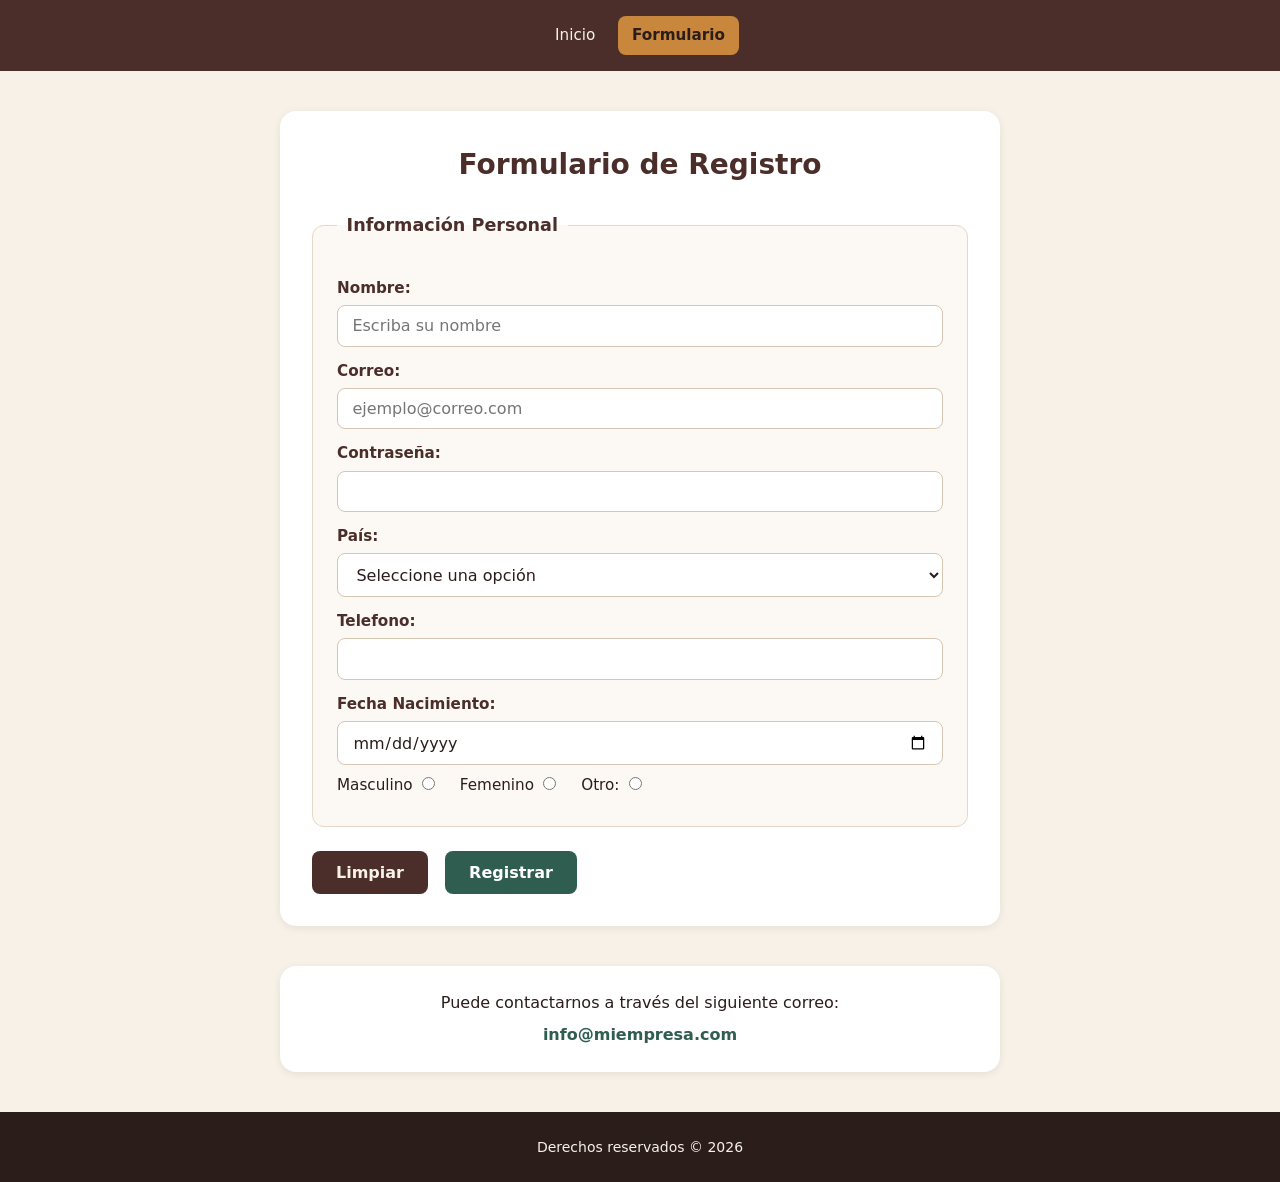
==== formulario.html @ 1a930ae5 "Remove unused styles for range and color input types" ====
<!DOCTYPE html>
<html lang="es">
<head>
    <meta charset="UTF-8">
    <meta name="viewport" content="width=device-width, initial-scale=1.0">
    <title>Document</title>
    <link rel="stylesheet" href="CSS/formulario.css">

</head>
<body>
    <header>
        <nav>

            <a href="index.html">Inicio</a>
            <a href="02_formulario.html">Formulario</a>

        </nav>
    </header>

    <section id="formulario">
        <h2>Formulario de Registro</h2>
    <form action="">

    <fieldset>
        <legend>Información Personal</legend>

        <label for="nombre">Nombre:</label>
        <input type="text" id="nombre" name="nombre" placeholder="Escriba su nombre" minlength="3" maxlength="50" required>
    
        <label for="correo">Correo:</label>
        <input type="email" id="correo" name="correo" placeholder="ejemplo@correo.com" required>
    
        <label for="contraseña">Contraseña:</label>
        <input type="password" id="contraseña" name="contraseña"        required>

        <label for="pais">País:</label>
        <select id="pais" name="pais" required>

            <option value="" selected disabled>Seleccione una opción</option> 

            <option value="colombia">Colombia</option>

            <option value="argentina">Argentina</option>

            <option value="chile">Chile</option>

            <option value="mexico">México</option>

            <option value="peru">Perú</option>

            <option value="ecuador">Ecuador</option>

        </select>

        <label for="telefono">Telefono:</label>
        <input type="tel"  id="telefono" name="telefono" required>

        <label for="fecha_nacimiento">Fecha Nacimiento:</label>
        <input type="date" id="fecha_nacimiento" name="fecha_nacimiento">

        <label for="masculino">Masculino</label>
        <input type="radio" id="masculino" name="genero" value="masculino">

        <label for="femenino">Femenino</label>
        <input type="radio" id="femenino" name="genero" value="femenino">

        <label for="otro">Otro:</label>
        <input type="radio" id="otro" name="genero" value="otro">
    
    </fieldset>

        <input type="reset" value="Limpiar">

        <button type="button">Registrar</button>

    </form>
    </section>

    <section id="contacto">
        <p>Puede contactarnos a través del siguiente correo: </p>
        <a href="mailto:info@miempresa.com">info@miempresa.com</a>
    </section>

    <footer>
        <p>Derechos reservados &copy; 2026</p>
    </footer>

</body>
</html>
---- CSS/formulario.css ----
* {
  box-sizing: border-box;
  margin: 0;
  padding: 0;
}

html {
  font-size: 100%;
  scroll-behavior: smooth;
}

body {
  font-family: system-ui, "Segoe UI", Roboto, Arial, sans-serif;
  font-size: 1rem;
  line-height: 1.6;
  color: #2b1d1a;
  background-color: #f7f1e8;
}

a {
  color: inherit;
  text-decoration: none;
}

/* Header y Navegación */
header {
  background-color: #4b2e2a;
  color: #f7f1e8;
  padding: 1rem 5%;
}

header nav {
  max-width: 1100px;
  margin: 0 auto;
  display: flex;
  flex-wrap: wrap;
  justify-content: center;
  gap: 0.5rem;
}

header nav a {
  display: block;
  padding: 0.45rem 0.9rem;
  border-radius: 0.5rem;
  font-size: 0.95rem;
  transition: background-color 0.2s ease;
}

header nav a:hover {
  background-color: rgba(255, 255, 255, 0.15);
}

/* Resalta la página actual en el menú */
header nav a[href="02_formulario.html"] {
  background-color: #c8873d;
  color: #2b1d1a;
  font-weight: 700;
}

/* Contenedor del Formulario */
#formulario {
  width: 90%;
  max-width: 720px;
  margin: 2.5rem auto;
  background-color: #ffffff;
  padding: 2rem;
  border-radius: 1rem;
  box-shadow: 0 2px 8px rgba(0, 0, 0, 0.08);
}

#formulario h2 {
  font-size: 1.75rem;
  color: #4b2e2a;
  text-align: center;
  margin-bottom: 1.5rem;
}

/* Fieldsets */
fieldset {
  border: 1px solid #e5d8c5;
  border-radius: 0.75rem;
  padding: 1.5rem;
  margin-bottom: 1.5rem;
  background-color: #fcf9f5;
}

legend {
  color: #4b2e2a;
  font-weight: 700;
  font-size: 1.1rem;
  padding: 0 0.6rem;
}

/* Etiquetas y campos generales */
label {
  display: block;
  font-weight: 600;
  color: #4b2e2a;
  font-size: 0.95rem;
  margin-top: 0.75rem;
  margin-bottom: 0.3rem;
}

input[type="text"],
input[type="email"],
input[type="password"],
input[type="tel"],
input[type="date"],
select,
textarea {
  width: 100%;
  padding: 0.65rem 0.9rem;
  border: 1px solid #d5c5b3;
  border-radius: 0.5rem;
  background-color: #ffffff;
  color: #2b1d1a;
  font-family: inherit;
  font-size: 1rem;
  transition: border-color 0.2s ease, box-shadow 0.2s ease;
}

input:focus,
select:focus,
textarea:focus {
  outline: none;
  border-color: #2f5d50;
  box-shadow: 0 0 0 3px rgba(47, 93, 80, 0.15);
}

textarea {
  resize: vertical;
  min-height: 120px;
}

/* Radios y Checkboxes alineados en línea */
label:has(+ input[type="radio"]),
label:has(+ input[type="checkbox"]) {
  display: inline-block;
  font-weight: 400;
  color: #2b1d1a;
  margin-top: 0.5rem;
  margin-right: 0.25rem;
  cursor: pointer;
}

input[type="radio"],
input[type="checkbox"] {
  accent-color: #2f5d50;
  margin-right: 1.25rem;
  cursor: pointer;
}

/* Input de archivo */
input[type="file"] {
  display: block;
  width: 100%;
  margin-bottom: 1.5rem;
  font-family: inherit;
  font-size: 0.95rem;
  color: #4b2e2a;
}

input[type="file"]::file-selector-button {
  background-color: #f7f1e8;
  color: #4b2e2a;
  border: 1px solid #d5c5b3;
  padding: 0.5rem 1rem;
  border-radius: 0.5rem;
  font-weight: 600;
  margin-right: 0.75rem;
  cursor: pointer;
  transition: background-color 0.2s ease;
}

input[type="file"]::file-selector-button:hover {
  background-color: #e8dccb;
}

/* Botones de Limpiar y Registrar */
input[type="reset"],
form button {
  padding: 0.75rem 1.5rem;
  border: none;
  border-radius: 0.5rem;
  font-family: inherit;
  font-size: 1rem;
  font-weight: 700;
  cursor: pointer;
  transition: background-color 0.2s ease;
}

input[type="reset"] {
  background-color: #4b2e2a;
  color: #f7f1e8;
  margin-right: 0.75rem;
}

input[type="reset"]:hover {
  background-color: #2b1d1a;
}

form button {
  background-color: #2f5d50;
  color: #ffffff;
}

form button:hover {
  background-color: #23473d;
}

/* Sección de Contacto */
#contacto {
  width: 90%;
  max-width: 720px;
  margin: 0 auto 2.5rem;
  background-color: #ffffff;
  padding: 1.5rem;
  border-radius: 1rem;
  text-align: center;
  box-shadow: 0 2px 8px rgba(0, 0, 0, 0.08);
}

#contacto a {
  display: inline-block;
  margin-top: 0.4rem;
  color: #2f5d50;
  font-weight: 700;
}

#contacto a:hover {
  text-decoration: underline;
}

/* Footer */
footer {
  background-color: #2b1d1a;
  color: #f7f1e8;
  text-align: center;
  padding: 1.5rem 5%;
  font-size: 0.875rem;
}

footer a {
  display: inline-block;
  margin-top: 0.4rem;
  color: #c8873d;
  font-weight: 600;
}

footer a:hover {
  text-decoration: underline;
}

/* Responsivo para móviles */
@media (max-width: 600px) {
  #formulario {
    padding: 1.25rem;
  }

  fieldset {
    padding: 1rem;
  }

  input[type="reset"],
  form button {
    width: 100%;
    margin-right: 0;
    margin-bottom: 0.75rem;
  }
}
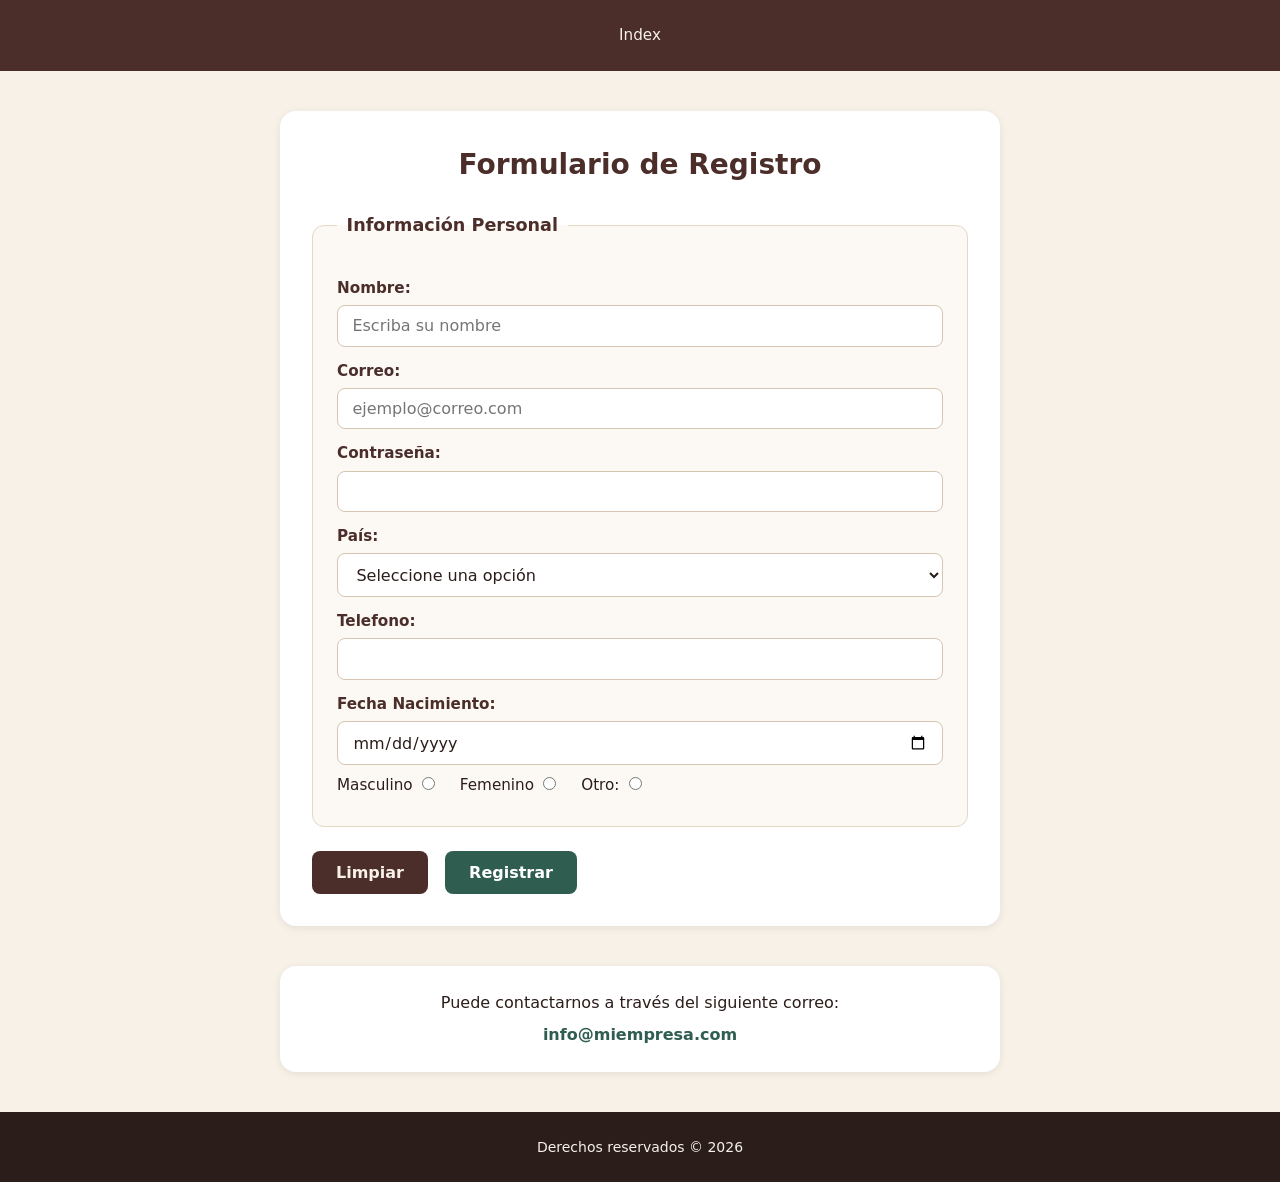
==== commit cea06c9a: "Creación de sessionStorage" ====
--- a/formulario.html
+++ b/formulario.html
@@ -3,17 +3,15 @@
 <head>
     <meta charset="UTF-8">
     <meta name="viewport" content="width=device-width, initial-scale=1.0">
-    <title>Document</title>
+    <title>Login</title>
     <link rel="stylesheet" href="CSS/formulario.css">
+    <script src="JS/sessionStorage.js" defer></script>
 
 </head>
 <body>
     <header>
         <nav>
-
-            <a href="index.html">Inicio</a>
-            <a href="02_formulario.html">Formulario</a>
-
+            <a href="index.html">Index</a>
         </nav>
     </header>
 
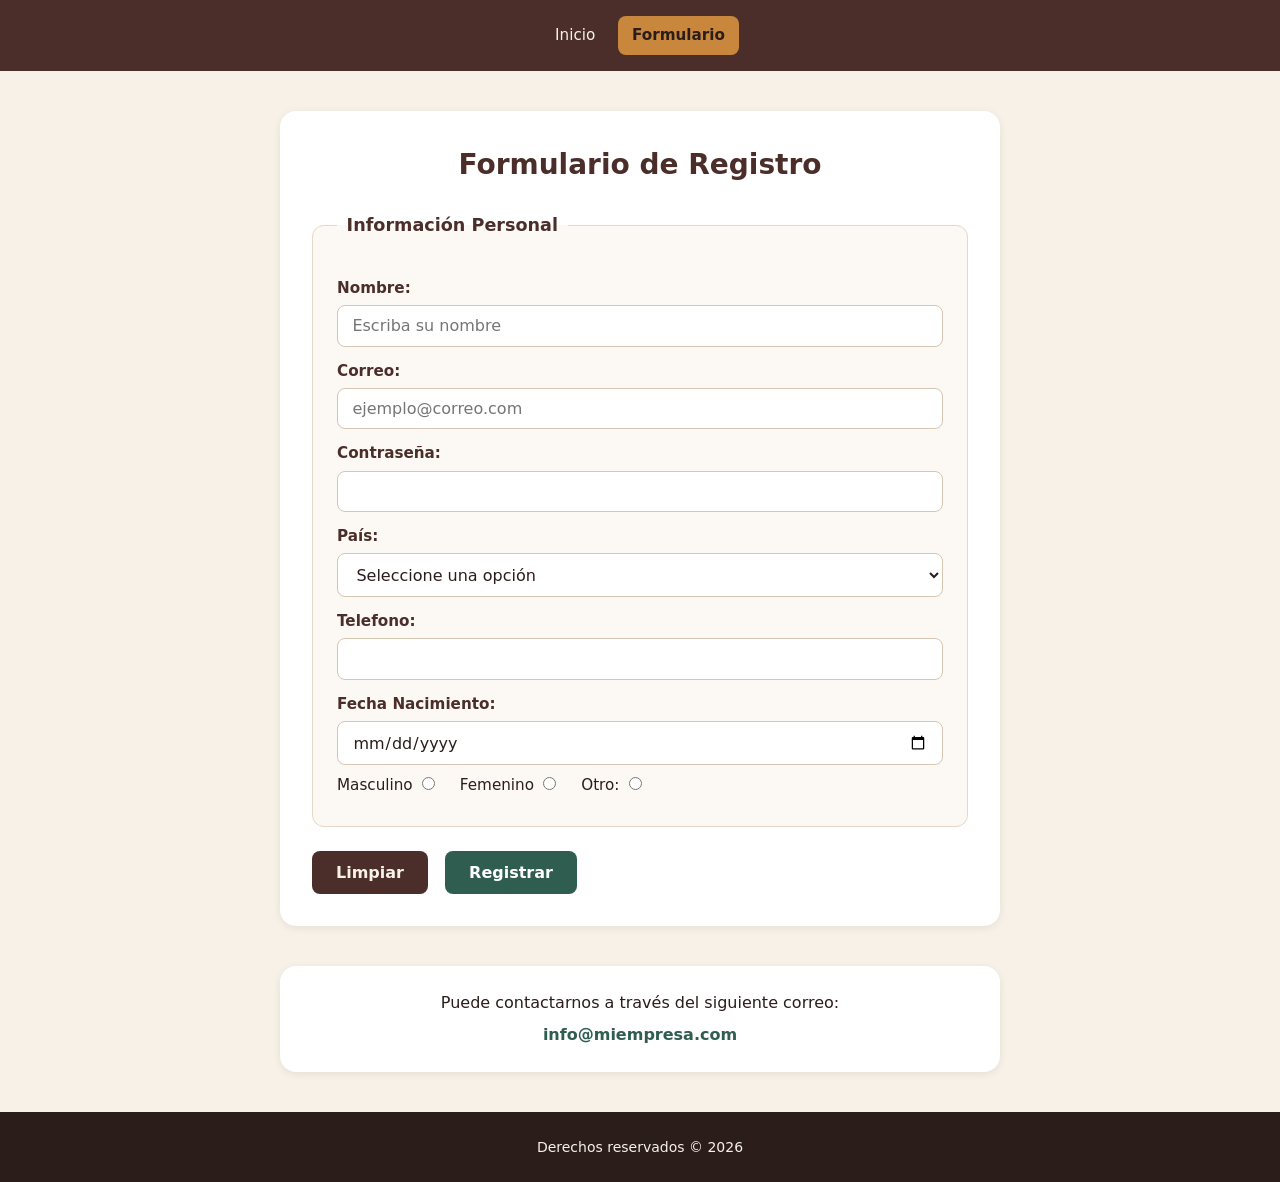
==== commit 0e94b8cc: "Merge branch 'main' of https://github.com/cristhianh954-alt/Taller_TiendaProductos" ====
--- a/formulario.html
+++ b/formulario.html
@@ -11,7 +11,10 @@
 <body>
     <header>
         <nav>
-            <a href="index.html">Index</a>
+
+            <a href="index.html">Inicio</a>
+            <a href="02_formulario.html">Formulario</a>
+
         </nav>
     </header>
 
--- a/CSS/formulario.css
+++ b/CSS/formulario.css
@@ -132,6 +132,26 @@
   min-height: 120px;
 }
 
+/* Rango y Color */
+input[type="range"] {
+  width: 100%;
+  accent-color: #2f5d50;
+  cursor: pointer;
+  margin-bottom: 0.5rem;
+}
+
+input[type="color"] {
+  width: 60px;
+  height: 40px;
+  padding: 0.2rem;
+  border: 1px solid #d5c5b3;
+  border-radius: 0.5rem;
+  background-color: #ffffff;
+  cursor: pointer;
+  display: block;
+  margin-bottom: 0.75rem;
+}
+
 /* Radios y Checkboxes alineados en línea */
 label:has(+ input[type="radio"]),
 label:has(+ input[type="checkbox"]) {
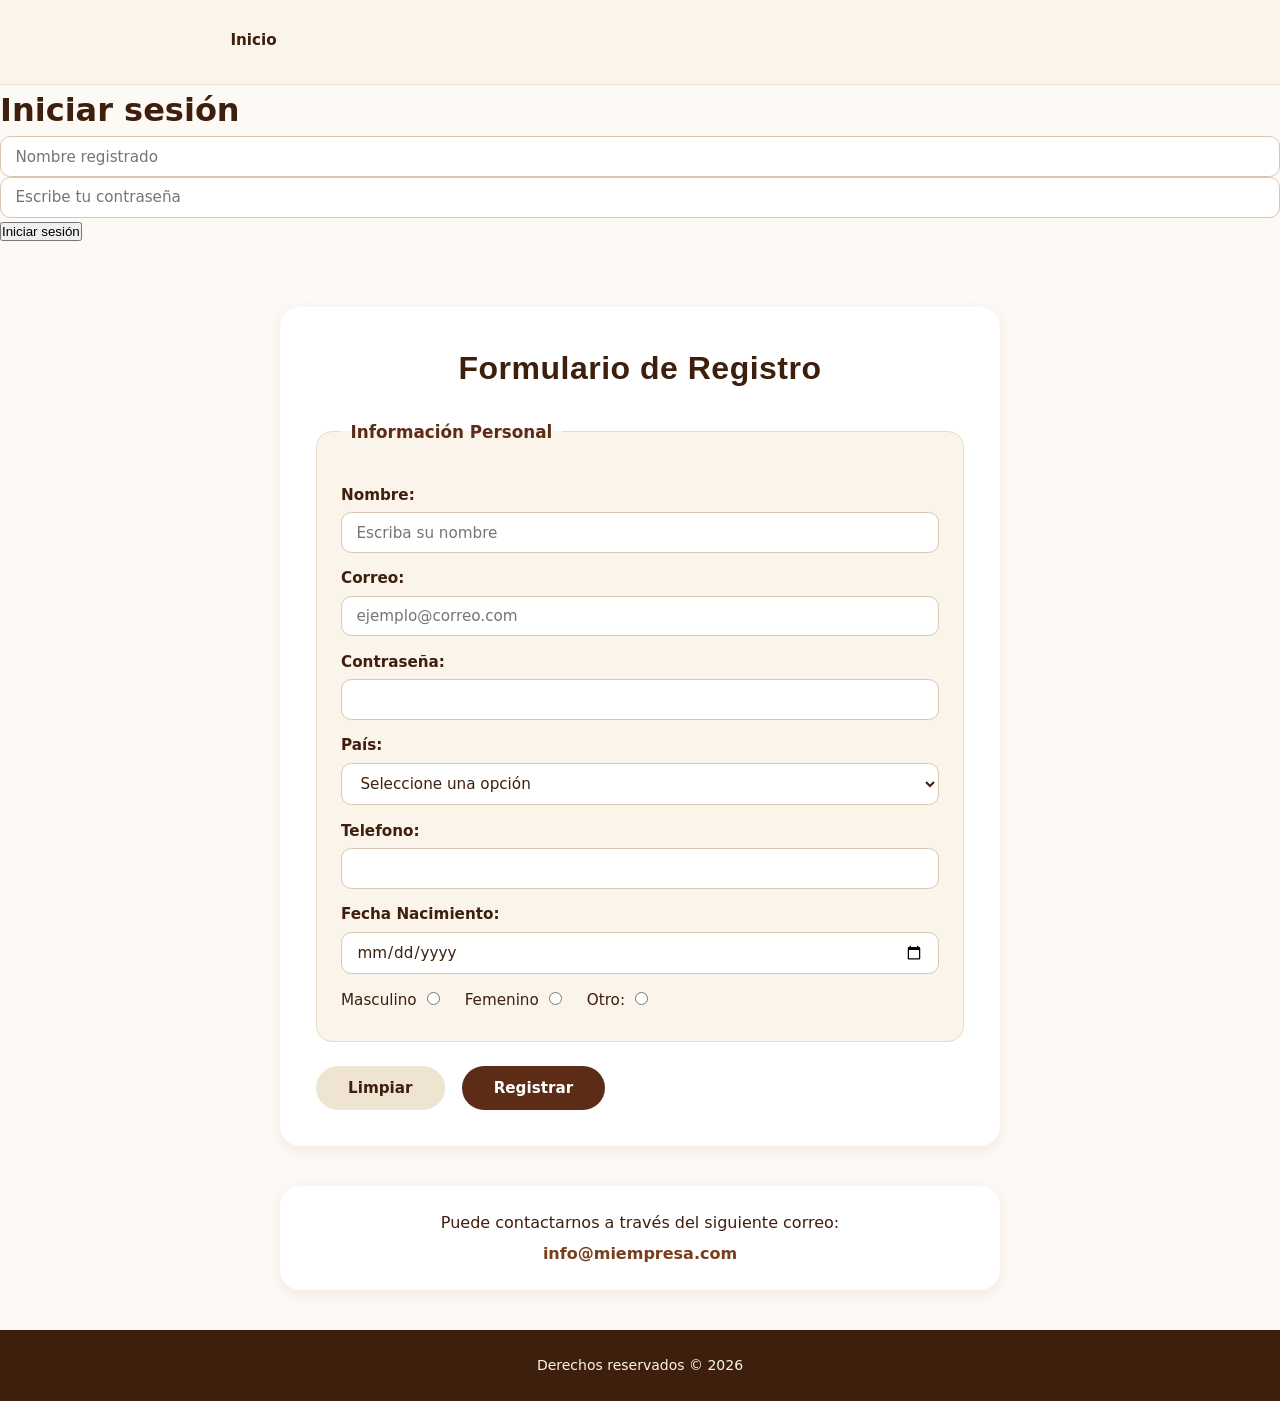
==== commit bfd75cf0: "Actualización sessionStorage" ====
--- a/formulario.html
+++ b/formulario.html
@@ -9,14 +9,20 @@
 
 </head>
 <body>
+
     <header>
         <nav>
-
             <a href="index.html">Inicio</a>
-            <a href="02_formulario.html">Formulario</a>
-
         </nav>
     </header>
+
+    <div class="contenedor">
+        <h1>Iniciar sesión</h1>
+        <input type="text" id="nombre" placeholder="Nombre registrado">
+        <input type="text" id="contraseña" placeholder="Escribe tu contraseña">
+        <button id="btn-guardar">Iniciar sesión</button>
+        <p id="mensaje"></p>
+    </div>
 
     <section id="formulario">
         <h2>Formulario de Registro</h2>
--- a/CSS/formulario.css
+++ b/CSS/formulario.css
@@ -10,11 +10,11 @@
 }
 
 body {
-  font-family: system-ui, "Segoe UI", Roboto, Arial, sans-serif;
+  font-family: "Poppins", system-ui, -apple-system, sans-serif;
   font-size: 1rem;
   line-height: 1.6;
-  color: #2b1d1a;
-  background-color: #f7f1e8;
+  color: #3e1f0d;
+  background-color: #fdf9f4;
 }
 
 a {
@@ -22,72 +22,90 @@
   text-decoration: none;
 }
 
-/* Header y Navegación */
+/* Header y Logo sobresaliente */
 header {
-  background-color: #4b2e2a;
-  color: #f7f1e8;
-  padding: 1rem 5%;
+  background-color: #fbf4ea;
+  height: 85px;
+  padding: 0 5% 0 18%;
+  display: flex;
+  align-items: center;
+  position: relative;
+  z-index: 10;
+  border-bottom: 1px solid #efe3d2;
+}
+
+.logo {
+  position: absolute;
+  top: 5px;
+  left: 6%;
+  width: 135px;
+  height: 135px;
+  border-radius: 50%;
+  background-color: #ffffff;
+  border: 3px solid #3e1f0d;
+  overflow: hidden;
+  z-index: 20;
+  box-shadow: 0 4px 10px rgba(0, 0, 0, 0.1);
+}
+
+.logo img {
+  width: 100%;
+  height: 100%;
+  object-fit: cover;
 }
 
 header nav {
-  max-width: 1100px;
-  margin: 0 auto;
   display: flex;
   flex-wrap: wrap;
-  justify-content: center;
-  gap: 0.5rem;
+  gap: 1.8rem;
 }
 
 header nav a {
-  display: block;
-  padding: 0.45rem 0.9rem;
-  border-radius: 0.5rem;
-  font-size: 0.95rem;
-  transition: background-color 0.2s ease;
-}
-
-header nav a:hover {
-  background-color: rgba(255, 255, 255, 0.15);
-}
-
-/* Resalta la página actual en el menú */
+  font-weight: 600;
+  font-size: 0.95rem;
+  padding-bottom: 4px;
+  transition: color 0.2s ease;
+}
+
+header nav a:hover,
 header nav a[href="02_formulario.html"] {
-  background-color: #c8873d;
-  color: #2b1d1a;
-  font-weight: 700;
+  color: #7a3e1d;
+  border-bottom: 2px solid #7a3e1d;
 }
 
 /* Contenedor del Formulario */
 #formulario {
   width: 90%;
   max-width: 720px;
-  margin: 2.5rem auto;
-  background-color: #ffffff;
-  padding: 2rem;
-  border-radius: 1rem;
-  box-shadow: 0 2px 8px rgba(0, 0, 0, 0.08);
+  margin: 4rem auto 2.5rem;
+  background-color: #ffffff;
+  padding: 2.25rem;
+  border-radius: 1.25rem;
+  box-shadow: 0 4px 15px rgba(62, 31, 13, 0.07);
 }
 
 #formulario h2 {
-  font-size: 1.75rem;
-  color: #4b2e2a;
+  font-family: "Fredoka", sans-serif;
+  font-size: 2rem;
+  color: #3e1f0d;
   text-align: center;
   margin-bottom: 1.5rem;
+  letter-spacing: 0.5px;
 }
 
 /* Fieldsets */
 fieldset {
-  border: 1px solid #e5d8c5;
-  border-radius: 0.75rem;
+  border: 1px solid #eadbc8;
+  border-radius: 1rem;
   padding: 1.5rem;
   margin-bottom: 1.5rem;
-  background-color: #fcf9f5;
+  background-color: #fbf4ea;
 }
 
 legend {
-  color: #4b2e2a;
+  color: #5c2c16;
   font-weight: 700;
-  font-size: 1.1rem;
+  font-size: 1.05rem;
   padding: 0 0.6rem;
 }
 
@@ -95,9 +113,9 @@
 label {
   display: block;
   font-weight: 600;
-  color: #4b2e2a;
-  font-size: 0.95rem;
-  margin-top: 0.75rem;
+  color: #3e1f0d;
+  font-size: 0.95rem;
+  margin-top: 0.85rem;
   margin-bottom: 0.3rem;
 }
 
@@ -110,12 +128,12 @@
 textarea {
   width: 100%;
   padding: 0.65rem 0.9rem;
-  border: 1px solid #d5c5b3;
-  border-radius: 0.5rem;
-  background-color: #ffffff;
-  color: #2b1d1a;
+  border: 1px solid #d8c6b0;
+  border-radius: 0.65rem;
+  background-color: #ffffff;
+  color: #3e1f0d;
   font-family: inherit;
-  font-size: 1rem;
+  font-size: 0.95rem;
   transition: border-color 0.2s ease, box-shadow 0.2s ease;
 }
 
@@ -123,109 +141,58 @@
 select:focus,
 textarea:focus {
   outline: none;
-  border-color: #2f5d50;
-  box-shadow: 0 0 0 3px rgba(47, 93, 80, 0.15);
-}
-
-textarea {
-  resize: vertical;
-  min-height: 120px;
-}
-
-/* Rango y Color */
-input[type="range"] {
-  width: 100%;
-  accent-color: #2f5d50;
-  cursor: pointer;
-  margin-bottom: 0.5rem;
-}
-
-input[type="color"] {
-  width: 60px;
-  height: 40px;
-  padding: 0.2rem;
-  border: 1px solid #d5c5b3;
-  border-radius: 0.5rem;
-  background-color: #ffffff;
-  cursor: pointer;
-  display: block;
-  margin-bottom: 0.75rem;
-}
-
-/* Radios y Checkboxes alineados en línea */
-label:has(+ input[type="radio"]),
-label:has(+ input[type="checkbox"]) {
+  border-color: #7a3e1d;
+  box-shadow: 0 0 0 3px rgba(122, 62, 29, 0.15);
+}
+
+/* Radios alineados en línea */
+label:has(+ input[type="radio"]) {
   display: inline-block;
   font-weight: 400;
-  color: #2b1d1a;
-  margin-top: 0.5rem;
-  margin-right: 0.25rem;
+  color: #3e1f0d;
+  margin-top: 0.85rem;
+  margin-right: 0.3rem;
   cursor: pointer;
 }
 
-input[type="radio"],
-input[type="checkbox"] {
-  accent-color: #2f5d50;
+input[type="radio"] {
+  accent-color: #5c2c16;
   margin-right: 1.25rem;
   cursor: pointer;
 }
 
-/* Input de archivo */
-input[type="file"] {
-  display: block;
-  width: 100%;
-  margin-bottom: 1.5rem;
-  font-family: inherit;
-  font-size: 0.95rem;
-  color: #4b2e2a;
-}
-
-input[type="file"]::file-selector-button {
-  background-color: #f7f1e8;
-  color: #4b2e2a;
-  border: 1px solid #d5c5b3;
-  padding: 0.5rem 1rem;
-  border-radius: 0.5rem;
-  font-weight: 600;
-  margin-right: 0.75rem;
-  cursor: pointer;
-  transition: background-color 0.2s ease;
-}
-
-input[type="file"]::file-selector-button:hover {
-  background-color: #e8dccb;
-}
-
-/* Botones de Limpiar y Registrar */
+/* Botones de Limpiar y Registrar (estilo píldora) */
 input[type="reset"],
 form button {
-  padding: 0.75rem 1.5rem;
+  padding: 0.8rem 2rem;
   border: none;
-  border-radius: 0.5rem;
+  border-radius: 999px;
   font-family: inherit;
-  font-size: 1rem;
-  font-weight: 700;
+  font-size: 0.95rem;
+  font-weight: 600;
   cursor: pointer;
-  transition: background-color 0.2s ease;
+  transition: background-color 0.2s ease, transform 0.15s ease;
 }
 
 input[type="reset"] {
-  background-color: #4b2e2a;
-  color: #f7f1e8;
+  background-color: #efe3d2;
+  color: #3e1f0d;
   margin-right: 0.75rem;
 }
 
 input[type="reset"]:hover {
-  background-color: #2b1d1a;
+  background-color: #e2d0b7;
+  transform: translateY(-1px);
 }
 
 form button {
-  background-color: #2f5d50;
+  background-color: #5c2c16;
   color: #ffffff;
 }
 
 form button:hover {
-  background-color: #23473d;
+  background-color: #3e1f0d;
+  transform: translateY(-1px);
 }
 
 /* Sección de Contacto */
@@ -235,15 +202,15 @@
   margin: 0 auto 2.5rem;
   background-color: #ffffff;
   padding: 1.5rem;
-  border-radius: 1rem;
+  border-radius: 1.25rem;
   text-align: center;
-  box-shadow: 0 2px 8px rgba(0, 0, 0, 0.08);
+  box-shadow: 0 4px 15px rgba(62, 31, 13, 0.07);
 }
 
 #contacto a {
   display: inline-block;
-  margin-top: 0.4rem;
-  color: #2f5d50;
+  margin-top: 0.35rem;
+  color: #7a3e1d;
   font-weight: 700;
 }
 
@@ -253,28 +220,31 @@
 
 /* Footer */
 footer {
-  background-color: #2b1d1a;
-  color: #f7f1e8;
+  background-color: #3e1f0d;
+  color: #fbf4ea;
   text-align: center;
   padding: 1.5rem 5%;
   font-size: 0.875rem;
 }
 
-footer a {
-  display: inline-block;
-  margin-top: 0.4rem;
-  color: #c8873d;
-  font-weight: 600;
-}
-
-footer a:hover {
-  text-decoration: underline;
-}
-
 /* Responsivo para móviles */
-@media (max-width: 600px) {
+@media (max-width: 768px) {
+  header {
+    height: auto;
+    padding: 1rem 5%;
+    flex-direction: column;
+    gap: 1rem;
+  }
+
+  .logo {
+    position: static;
+    width: 90px;
+    height: 90px;
+  }
+
   #formulario {
-    padding: 1.25rem;
+    margin-top: 2rem;
+    padding: 1.5rem;
   }
 
   fieldset {
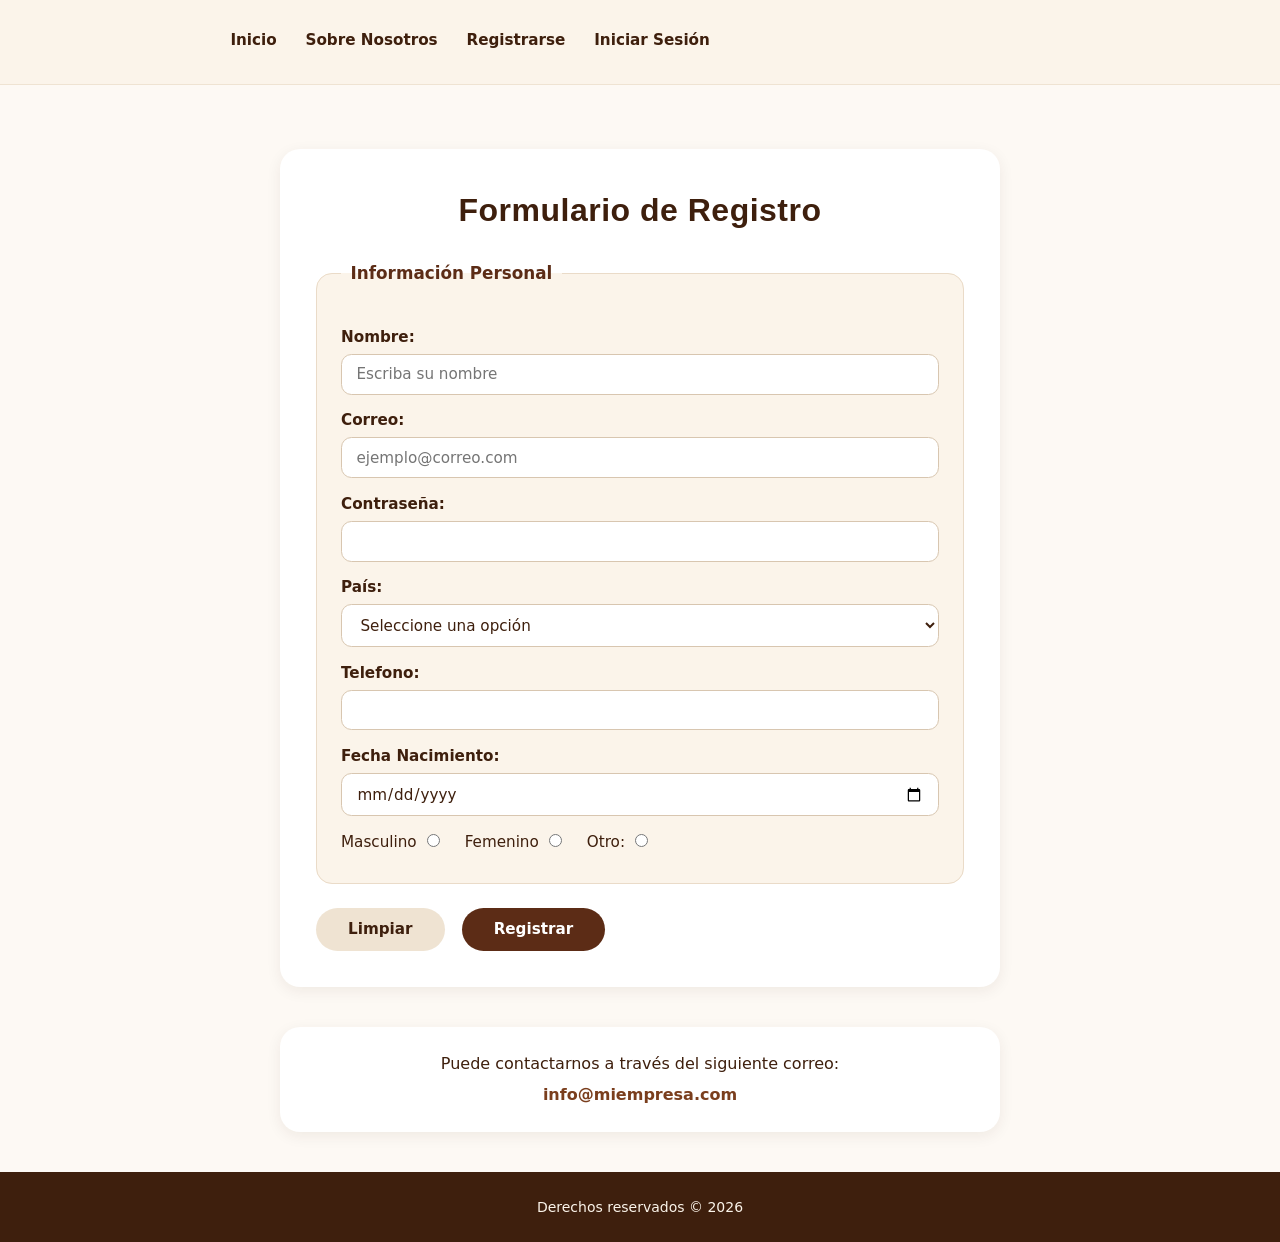
==== commit 77450855: "Actualización en menú de navegación y SessionStorage" ====
--- a/formulario.html
+++ b/formulario.html
@@ -3,26 +3,20 @@
 <head>
     <meta charset="UTF-8">
     <meta name="viewport" content="width=device-width, initial-scale=1.0">
-    <title>Login</title>
+    <title>Registrarse</title>
     <link rel="stylesheet" href="CSS/formulario.css">
-    <script src="JS/sessionStorage.js" defer></script>
+</head>
 
-</head>
 <body>
 
     <header>
         <nav>
             <a href="index.html">Inicio</a>
+            <a href="nosotros.html" class="activo">Sobre Nosotros</a>
+            <a href="formulario.html">Registrarse</a>
+            <a href="login.html">Iniciar Sesión</a>
         </nav>
     </header>
-
-    <div class="contenedor">
-        <h1>Iniciar sesión</h1>
-        <input type="text" id="nombre" placeholder="Nombre registrado">
-        <input type="text" id="contraseña" placeholder="Escribe tu contraseña">
-        <button id="btn-guardar">Iniciar sesión</button>
-        <p id="mensaje"></p>
-    </div>
 
     <section id="formulario">
         <h2>Formulario de Registro</h2>
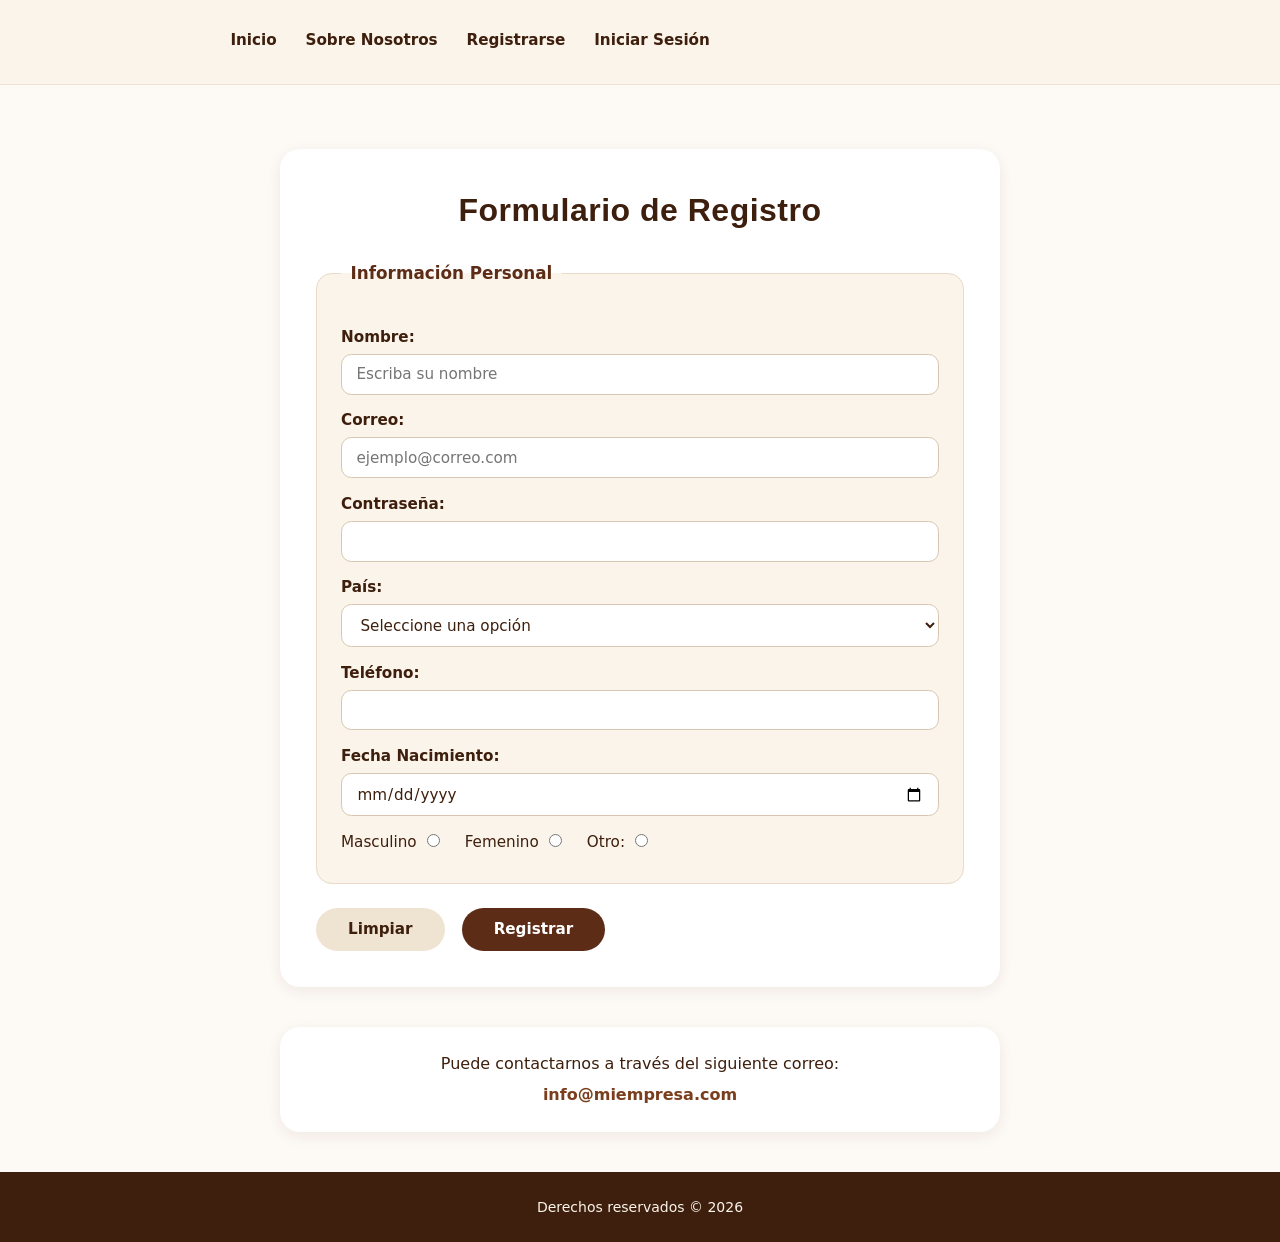
==== commit 42e099e8: "JS para creación de usuario en formulario" ====
--- a/formulario.html
+++ b/formulario.html
@@ -5,6 +5,7 @@
     <meta name="viewport" content="width=device-width, initial-scale=1.0">
     <title>Registrarse</title>
     <link rel="stylesheet" href="CSS/formulario.css">
+    <script src="JS/formulario.js" defer></script>
 </head>
 
 <body>
@@ -20,61 +21,51 @@
 
     <section id="formulario">
         <h2>Formulario de Registro</h2>
-    <form action="">
+        <form id="formRegistro" action="">
 
-    <fieldset>
-        <legend>Información Personal</legend>
+            <fieldset>
+                <legend>Información Personal</legend>
 
-        <label for="nombre">Nombre:</label>
-        <input type="text" id="nombre" name="nombre" placeholder="Escriba su nombre" minlength="3" maxlength="50" required>
-    
-        <label for="correo">Correo:</label>
-        <input type="email" id="correo" name="correo" placeholder="ejemplo@correo.com" required>
-    
-        <label for="contraseña">Contraseña:</label>
-        <input type="password" id="contraseña" name="contraseña"        required>
+                <label for="nombre">Nombre:</label>
+                <input type="text" id="nombre" name="nombre" placeholder="Escriba su nombre" minlength="3" maxlength="50" required>
+            
+                <label for="correo">Correo:</label>
+                <input type="email" id="correo" name="correo" placeholder="ejemplo@correo.com" required>
+            
+                <label for="contraseña">Contraseña:</label>
+                <input type="password" id="contraseña" name="contraseña" required>
 
-        <label for="pais">País:</label>
-        <select id="pais" name="pais" required>
+                <label for="pais">País:</label>
+                <select id="pais" name="pais" required>
+                    <option value="" selected disabled>Seleccione una opción</option> 
+                    <option value="colombia">Colombia</option>
+                    <option value="argentina">Argentina</option>
+                    <option value="chile">Chile</option>
+                    <option value="mexico">México</option>
+                    <option value="peru">Perú</option>
+                    <option value="ecuador">Ecuador</option>
+                </select>
 
-            <option value="" selected disabled>Seleccione una opción</option> 
+                <label for="telefono">Teléfono:</label>
+                <input type="tel" id="telefono" name="telefono" required>
 
-            <option value="colombia">Colombia</option>
+                <label for="fecha_nacimiento">Fecha Nacimiento:</label>
+                <input type="date" id="fecha_nacimiento" name="fecha_nacimiento" required>
 
-            <option value="argentina">Argentina</option>
+                <label for="masculino">Masculino</label>
+                <input type="radio" id="masculino" name="genero" value="masculino" required>
 
-            <option value="chile">Chile</option>
+                <label for="femenino">Femenino</label>
+                <input type="radio" id="femenino" name="genero" value="femenino">
 
-            <option value="mexico">México</option>
+                <label for="otro">Otro:</label>
+                <input type="radio" id="otro" name="genero" value="otro">
+            </fieldset>
 
-            <option value="peru">Perú</option>
+            <input type="reset" value="Limpiar">
+            <button type="button" id="btnRegistrar">Registrar</button>
 
-            <option value="ecuador">Ecuador</option>
-
-        </select>
-
-        <label for="telefono">Telefono:</label>
-        <input type="tel"  id="telefono" name="telefono" required>
-
-        <label for="fecha_nacimiento">Fecha Nacimiento:</label>
-        <input type="date" id="fecha_nacimiento" name="fecha_nacimiento">
-
-        <label for="masculino">Masculino</label>
-        <input type="radio" id="masculino" name="genero" value="masculino">
-
-        <label for="femenino">Femenino</label>
-        <input type="radio" id="femenino" name="genero" value="femenino">
-
-        <label for="otro">Otro:</label>
-        <input type="radio" id="otro" name="genero" value="otro">
-    
-    </fieldset>
-
-        <input type="reset" value="Limpiar">
-
-        <button type="button">Registrar</button>
-
-    </form>
+        </form>
     </section>
 
     <section id="contacto">
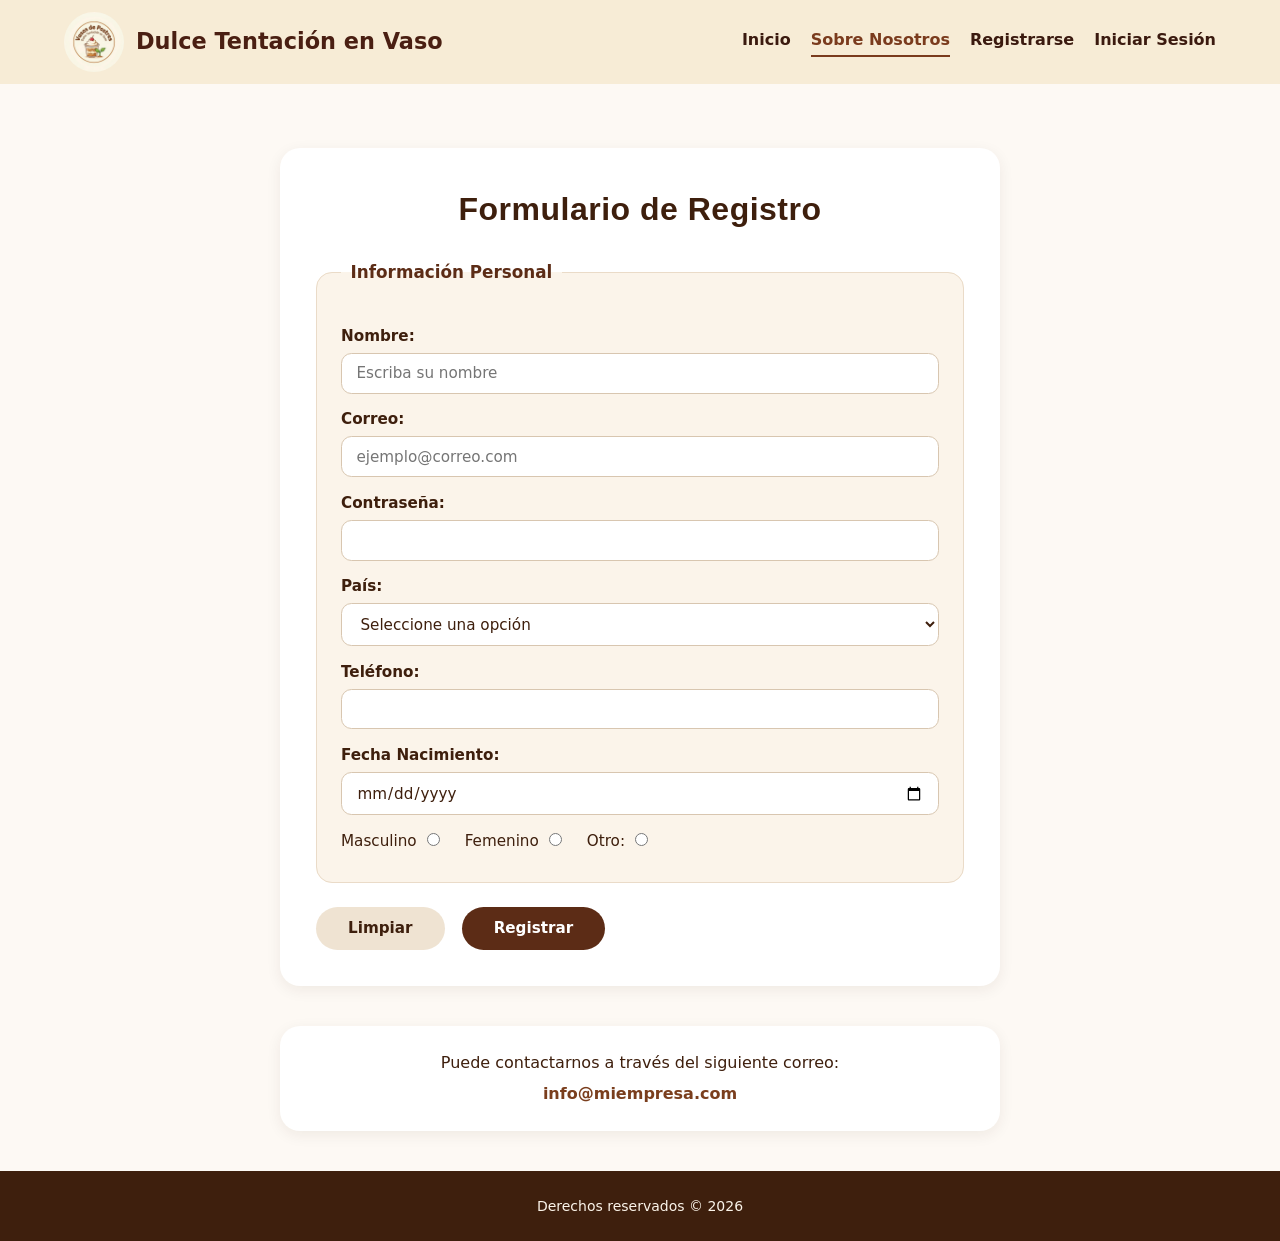
==== commit 7a4afd64: "Se hacen correcciones al diseño" ====
--- a/formulario.html
+++ b/formulario.html
@@ -11,6 +11,10 @@
 <body>
 
     <header>
+        <div class="marca">
+            <img src="IMG/logo.jpeg" alt="Logo Vasos de Postres" class="logo-nav">
+            <h1>Dulce Tentación en Vaso</h1>
+        </div>
         <nav>
             <a href="index.html">Inicio</a>
             <a href="nosotros.html" class="activo">Sobre Nosotros</a>
--- a/CSS/formulario.css
+++ b/CSS/formulario.css
@@ -22,55 +22,52 @@
   text-decoration: none;
 }
 
-/* Header y Logo sobresaliente */
+/* Encabezado (igual al de las otras páginas) */
 header {
-  background-color: #fbf4ea;
-  height: 85px;
-  padding: 0 5% 0 18%;
+  background-color: #f7ecd6;
+  display: flex;
+  flex-wrap: wrap;
+  justify-content: space-between;
+  align-items: center;
+  gap: 1rem;
+  padding: 0.75rem 5%;
+}
+
+.marca {
   display: flex;
   align-items: center;
-  position: relative;
-  z-index: 10;
-  border-bottom: 1px solid #efe3d2;
-}
-
-.logo {
-  position: absolute;
-  top: 5px;
-  left: 6%;
-  width: 135px;
-  height: 135px;
+  gap: 0.75rem;
+}
+
+.logo-nav {
+  width: 60px;
+  height: 60px;
   border-radius: 50%;
-  background-color: #ffffff;
-  border: 3px solid #3e1f0d;
-  overflow: hidden;
-  z-index: 20;
-  box-shadow: 0 4px 10px rgba(0, 0, 0, 0.1);
-}
-
-.logo img {
-  width: 100%;
-  height: 100%;
   object-fit: cover;
 }
 
-header nav {
+header h1 {
+  font-size: 1.4rem;
+  color: #4a1f12;
+}
+
+nav {
   display: flex;
   flex-wrap: wrap;
-  gap: 1.8rem;
-}
-
-header nav a {
+  gap: 1.25rem;
+}
+
+nav a {
+  color: #3b1a0f;
+  text-decoration: none;
   font-weight: 600;
-  font-size: 0.95rem;
-  padding-bottom: 4px;
-  transition: color 0.2s ease;
-}
-
-header nav a:hover,
-header nav a[href="02_formulario.html"] {
-  color: #7a3e1d;
-  border-bottom: 2px solid #7a3e1d;
+  padding-bottom: 0.2rem;
+}
+
+nav a:hover,
+nav a.activo {
+  border-bottom: 2px solid #7a3b1d;
+  color: #7a3b1d;
 }
 
 /* Contenedor del Formulario */
@@ -230,16 +227,12 @@
 /* Responsivo para móviles */
 @media (max-width: 768px) {
   header {
-    height: auto;
-    padding: 1rem 5%;
     flex-direction: column;
-    gap: 1rem;
-  }
-
-  .logo {
-    position: static;
-    width: 90px;
-    height: 90px;
+    gap: 0.75rem;
+  }
+
+  nav {
+    justify-content: center;
   }
 
   #formulario {
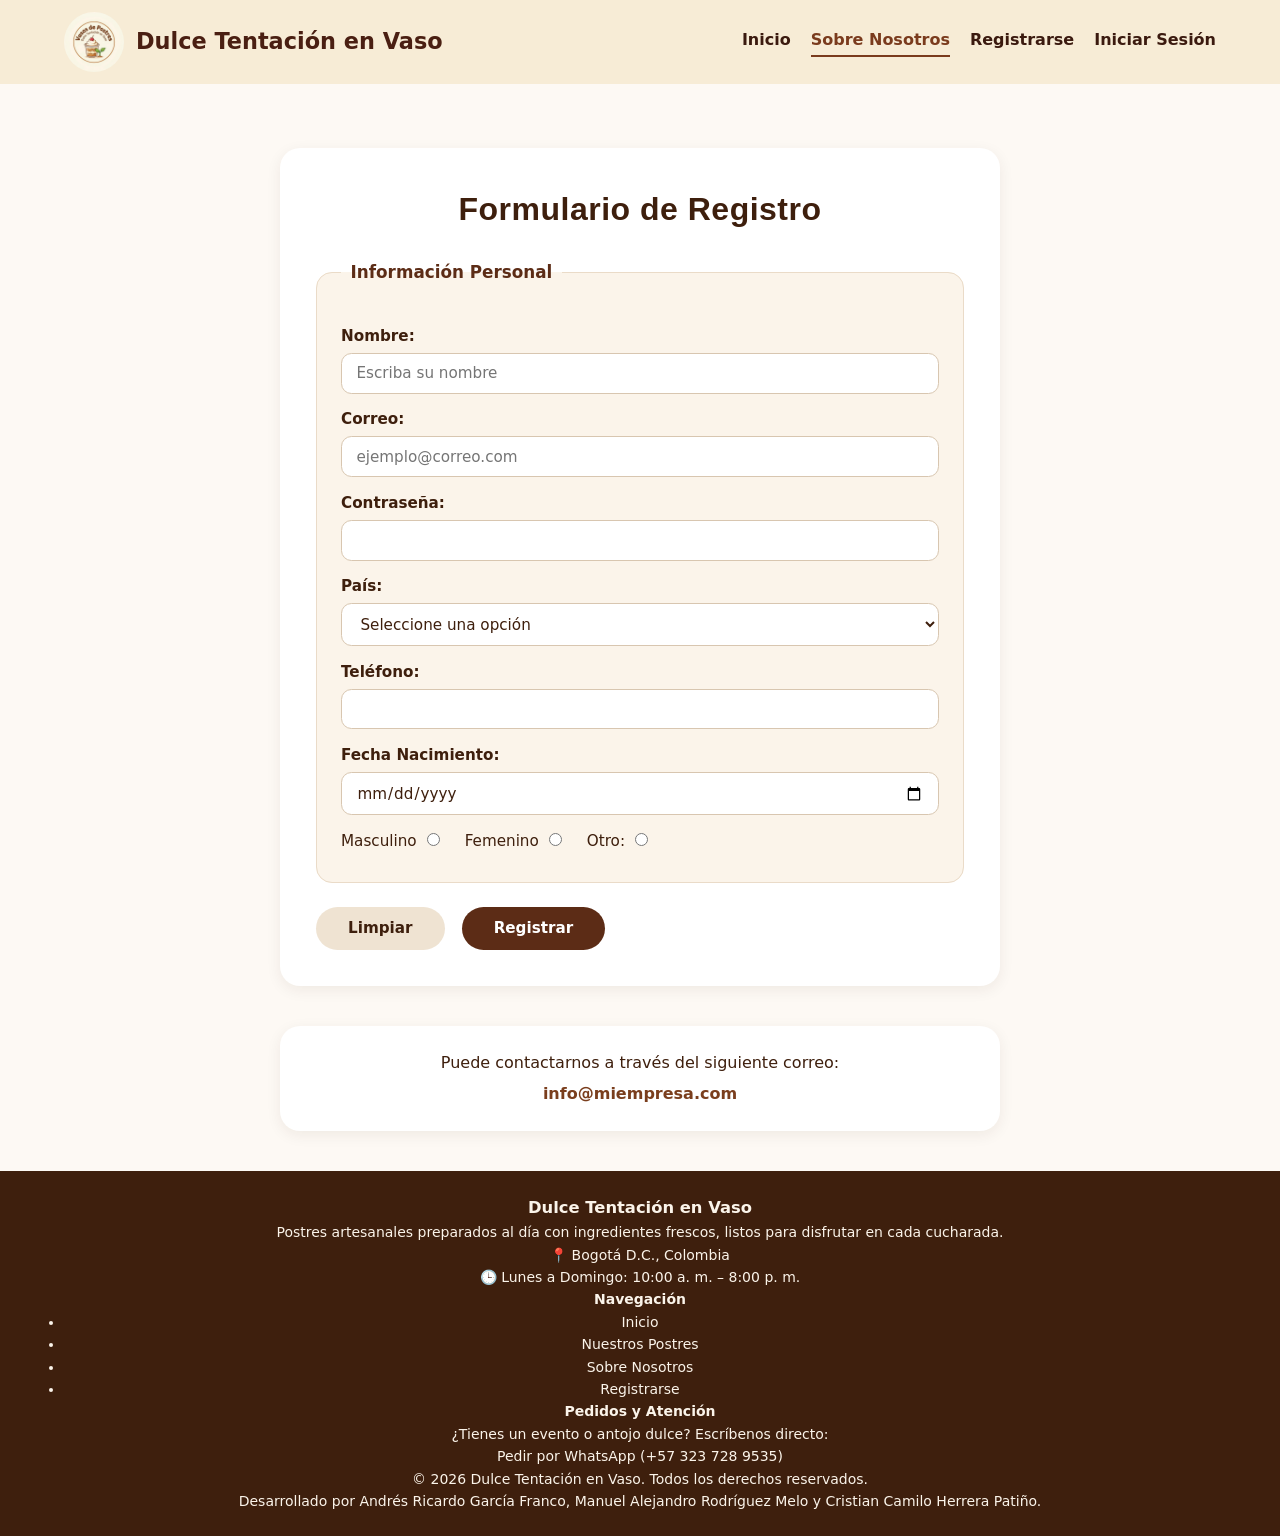
==== commit b2a32a92: "Footer cambiado Enhanced footer with detailed information and navigation links." ====
--- a/formulario.html
+++ b/formulario.html
@@ -77,9 +77,39 @@
         <a href="mailto:info@miempresa.com">info@miempresa.com</a>
     </section>
 
-    <footer>
-        <p>Derechos reservados &copy; 2026</p>
-    </footer>
+<footer class="footer">
+  <div class="footer-contenido">
+    <div class="footer-columna">
+      <h3>Dulce Tentación en Vaso</h3>
+      <p>Postres artesanales preparados al día con ingredientes frescos, listos para disfrutar en cada cucharada.</p>
+      <p class="footer-dato">📍 Bogotá D.C., Colombia</p>
+      <p class="footer-dato">🕒 Lunes a Domingo: 10:00 a. m. – 8:00 p. m.</p>
+    </div>
+
+    <div class="footer-columna">
+      <h4>Navegación</h4>
+      <ul>
+        <li><a href="index.html#inicio">Inicio</a></li>
+        <li><a href="index.html#postres">Nuestros Postres</a></li>
+        <li><a href="nosotros.html">Sobre Nosotros</a></li>
+        <li><a href="formulario.html">Registrarse</a></li>
+      </ul>
+    </div>
+
+    <div class="footer-columna">
+      <h4>Pedidos y Atención</h4>
+      <p>¿Tienes un evento o antojo dulce? Escríbenos directo:</p>
+      <a href="https://wa.me/573237289535" target="_blank" rel="noopener noreferrer" class="footer-whatsapp">
+        Pedir por WhatsApp (+57 323 728 9535)
+      </a>
+    </div>
+  </div>
+
+  <div class="footer-inferior">
+    <p>&copy; 2026 Dulce Tentación en Vaso. Todos los derechos reservados.</p>
+    <p class="footer-autores">Desarrollado por Andrés Ricardo García Franco, Manuel Alejandro Rodríguez Melo y Cristian Camilo Herrera Patiño.</p>
+  </div>
+</footer>
 
 </body>
-</html>+</html>
